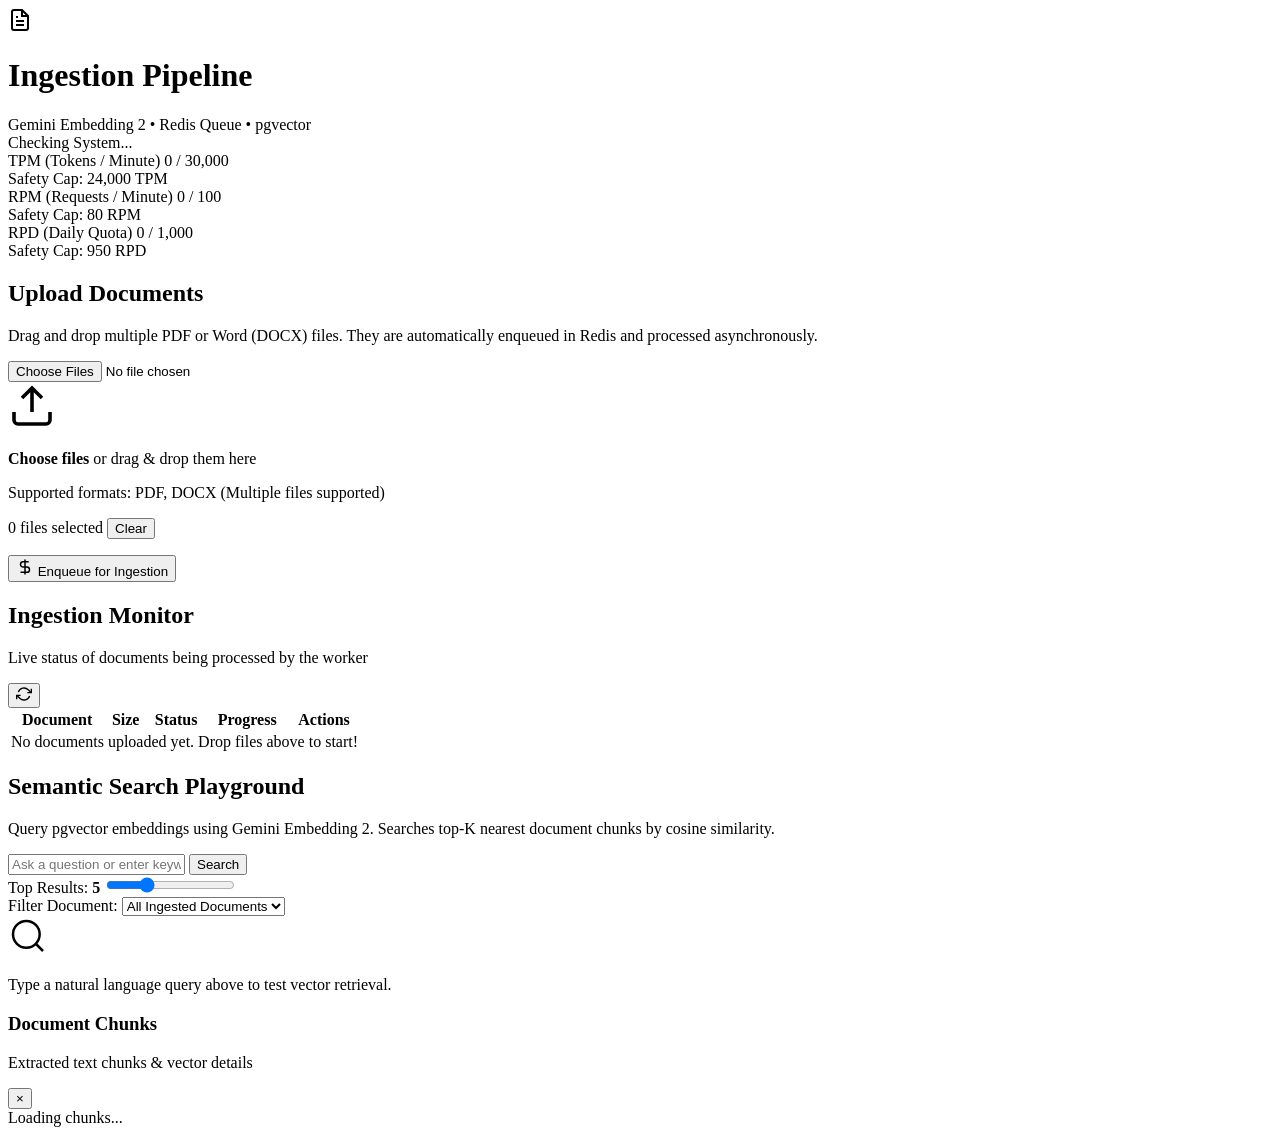
==== ingestion/app/static/index.html @ a0317230 "everything" ====
<!DOCTYPE html>
<html lang="en">
<head>
  <meta charset="UTF-8" />
  <meta name="viewport" content="width=device-width, initial-scale=1.0" />
  <title>Document Ingestion Pipeline | Gemini Embedding 2 & pgvector</title>
  <link rel="stylesheet" href="/static/style.css" />
  <link rel="preconnect" href="https://fonts.googleapis.com">
  <link rel="preconnect" href="https://fonts.gstatic.com" crossorigin>
  <link href="https://fonts.googleapis.com/css2?family=Inter:wght@400;500;600;700&family=JetBrains+Mono:wght@400;500&display=swap" rel="stylesheet">
</head>
<body>
  <div class="app-container">
    <!-- Header -->
    <header class="navbar">
      <div class="logo-group">
        <div class="logo-icon">
          <svg width="24" height="24" viewBox="0 0 24 24" fill="none" stroke="currentColor" stroke-width="2">
            <path d="M14 2H6a2 2 0 0 0-2 2v16a2 2 0 0 0 2 2h12a2 2 0 0 0 2-2V8z"></path>
            <polyline points="14 2 14 8 20 8"></polyline>
            <line x1="16" y1="13" x2="8" y2="13"></line>
            <line x1="16" y1="17" x2="8" y2="17"></line>
            <polyline points="10 9 9 9 8 9"></polyline>
          </svg>
        </div>
        <div>
          <h1 class="logo-title">Ingestion Pipeline</h1>
          <span class="logo-subtitle">Gemini Embedding 2 &bull; Redis Queue &bull; pgvector</span>
        </div>
      </div>
      <div class="header-right">
        <div id="system-health-badge" class="badge badge-health">
          <span class="status-dot"></span> Checking System...
        </div>
      </div>
    </header>

    <!-- Rate Limit Metrics Bar -->
    <section class="quota-dashboard">
      <div class="quota-card">
        <div class="quota-header">
          <span class="quota-label">TPM (Tokens / Minute)</span>
          <span class="quota-val" id="tpm-val">0 / 30,000</span>
        </div>
        <div class="progress-bar-bg">
          <div class="progress-bar-fill" id="tpm-fill" style="width: 0%;"></div>
        </div>
        <div class="quota-caption">Safety Cap: 24,000 TPM</div>
      </div>

      <div class="quota-card">
        <div class="quota-header">
          <span class="quota-label">RPM (Requests / Minute)</span>
          <span class="quota-val" id="rpm-val">0 / 100</span>
        </div>
        <div class="progress-bar-bg">
          <div class="progress-bar-fill" id="rpm-fill" style="width: 0%;"></div>
        </div>
        <div class="quota-caption">Safety Cap: 80 RPM</div>
      </div>

      <div class="quota-card">
        <div class="quota-header">
          <span class="quota-label">RPD (Daily Quota)</span>
          <span class="quota-val" id="rpd-val">0 / 1,000</span>
        </div>
        <div class="progress-bar-bg">
          <div class="progress-bar-fill" id="rpd-fill" style="width: 0%;"></div>
        </div>
        <div class="quota-caption">Safety Cap: 950 RPD</div>
      </div>
    </section>

    <!-- Main Content Layout -->
    <main class="main-layout">
      <!-- Left Column: Upload & Live Ingestion -->
      <section class="content-left">
        <!-- Multi-file Dropzone -->
        <div class="card dropzone-card">
          <h2 class="card-title">Upload Documents</h2>
          <p class="card-desc">Drag and drop multiple PDF or Word (DOCX) files. They are automatically enqueued in Redis and processed asynchronously.</p>
          
          <div id="drop-area" class="drop-area">
            <input type="file" id="file-elem" multiple accept=".pdf,.docx,.doc" class="file-input" />
            <div class="drop-prompt">
              <svg width="48" height="48" viewBox="0 0 24 24" fill="none" stroke="currentColor" stroke-width="1.8">
                <path d="M21 15v4a2 2 0 0 1-2 2H5a2 2 0 0 1-2-2v-4"></path>
                <polyline points="17 8 12 3 7 8"></polyline>
                <line x1="12" y1="3" x2="12" y2="15"></line>
              </svg>
              <p class="drop-main-text"><strong>Choose files</strong> or drag & drop them here</p>
              <p class="drop-hint">Supported formats: PDF, DOCX (Multiple files supported)</p>
            </div>
          </div>

          <!-- Staged Files Preview -->
          <div id="staged-files-list" class="staged-files-list hidden">
            <div class="staged-header">
              <span id="staged-count">0 files selected</span>
              <button id="clear-staged-btn" class="btn btn-secondary btn-sm">Clear</button>
            </div>
            <ul id="staged-items" class="staged-items"></ul>
            <button id="upload-btn" class="btn btn-primary btn-block">
              <svg width="18" height="18" viewBox="0 0 24 24" fill="none" stroke="currentColor" stroke-width="2">
                <path d="M12 2v20M17 5H9.5a3.5 3.5 0 0 0 0 7h5a3.5 3.5 0 0 1 0 7H6"></path>
              </svg>
              Enqueue for Ingestion
            </button>
          </div>
        </div>

        <!-- Ingestion Status Table -->
        <div class="card table-card">
          <div class="card-header-flex">
            <div>
              <h2 class="card-title">Ingestion Monitor</h2>
              <p class="card-desc">Live status of documents being processed by the worker</p>
            </div>
            <button id="refresh-docs-btn" class="btn btn-secondary btn-sm" title="Refresh">
              <svg width="16" height="16" viewBox="0 0 24 24" fill="none" stroke="currentColor" stroke-width="2">
                <polyline points="23 4 23 10 17 10"></polyline>
                <polyline points="1 20 1 14 7 14"></polyline>
                <path d="M3.51 9a9 9 0 0 1 14.85-3.36L23 10M1 14l4.64 4.36A9 9 0 0 0 20.49 15"></path>
              </svg>
            </button>
          </div>

          <div class="table-responsive">
            <table class="documents-table">
              <thead>
                <tr>
                  <th>Document</th>
                  <th>Size</th>
                  <th>Status</th>
                  <th>Progress</th>
                  <th>Actions</th>
                </tr>
              </thead>
              <tbody id="documents-tbody">
                <tr>
                  <td colspan="5" class="empty-state">No documents uploaded yet. Drop files above to start!</td>
                </tr>
              </tbody>
            </table>
          </div>
        </div>
      </section>

      <!-- Right Column: Semantic Search Playground -->
      <section class="content-right">
        <div class="card search-card">
          <h2 class="card-title">Semantic Search Playground</h2>
          <p class="card-desc">Query pgvector embeddings using Gemini Embedding 2. Searches top-K nearest document chunks by cosine similarity.</p>

          <form id="search-form" class="search-form">
            <div class="search-input-group">
              <input 
                type="text" 
                id="search-query" 
                class="input-field" 
                placeholder="Ask a question or enter keywords..." 
                required 
              />
              <button type="submit" id="search-btn" class="btn btn-primary">Search</button>
            </div>

            <div class="search-options">
              <div class="option-item">
                <label for="top-k-slider">Top Results: <strong id="top-k-display">5</strong></label>
                <input type="range" id="top-k-slider" min="1" max="15" value="5" />
              </div>
              <div class="option-item">
                <label for="filter-doc">Filter Document:</label>
                <select id="filter-doc" class="input-select">
                  <option value="">All Ingested Documents</option>
                </select>
              </div>
            </div>
          </form>

          <div id="search-results-container" class="search-results-container">
            <div class="search-placeholder">
              <svg width="40" height="40" viewBox="0 0 24 24" fill="none" stroke="currentColor" stroke-width="1.5">
                <circle cx="11" cy="11" r="8"></circle>
                <line x1="21" y1="21" x2="16.65" y2="16.65"></line>
              </svg>
              <p>Type a natural language query above to test vector retrieval.</p>
            </div>
          </div>
        </div>
      </section>
    </main>

    <!-- Chunk Inspector Modal -->
    <div id="chunk-modal" class="modal hidden">
      <div class="modal-backdrop" id="modal-backdrop"></div>
      <div class="modal-content">
        <div class="modal-header">
          <div>
            <h3 class="modal-title" id="modal-doc-title">Document Chunks</h3>
            <p class="modal-subtitle" id="modal-doc-subtitle">Extracted text chunks & vector details</p>
          </div>
          <button class="modal-close-btn" id="modal-close-btn">&times;</button>
        </div>
        <div class="modal-body" id="modal-body">
          <div class="loading-spinner">Loading chunks...</div>
        </div>
      </div>
    </div>
  </div>

  <script src="/static/app.js"></script>
</body>
</html>
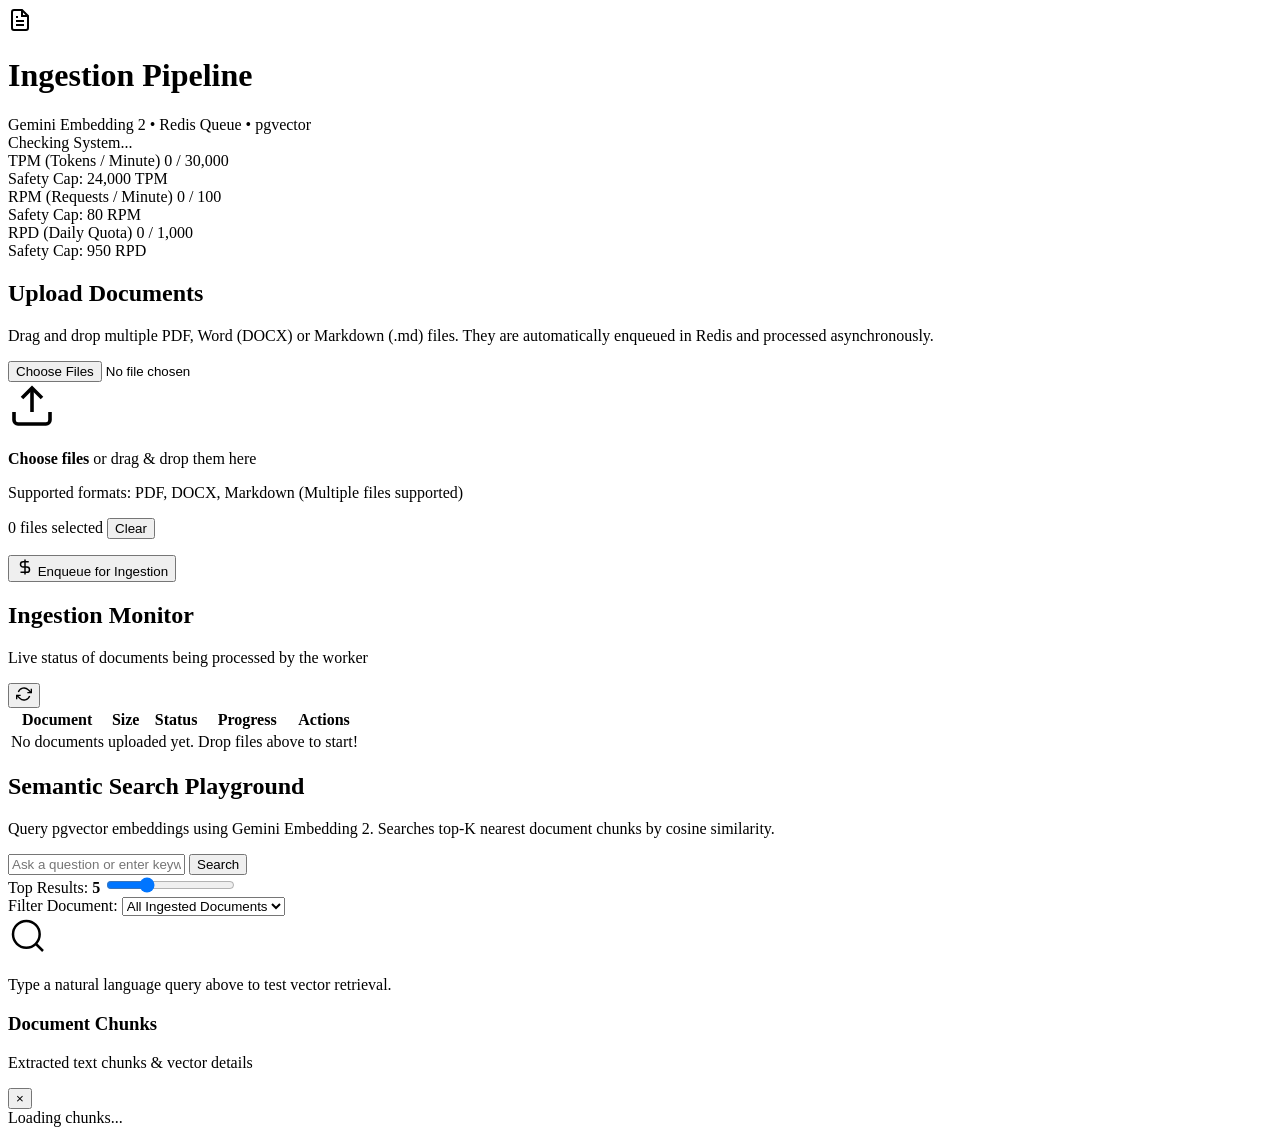
==== commit 5e396e6b: "feat: support Markdown file uploads and parsing" ====
--- a/ingestion/app/static/index.html
+++ b/ingestion/app/static/index.html
@@ -78,10 +78,10 @@
         <!-- Multi-file Dropzone -->
         <div class="card dropzone-card">
           <h2 class="card-title">Upload Documents</h2>
-          <p class="card-desc">Drag and drop multiple PDF or Word (DOCX) files. They are automatically enqueued in Redis and processed asynchronously.</p>
+          <p class="card-desc">Drag and drop multiple PDF, Word (DOCX) or Markdown (.md) files. They are automatically enqueued in Redis and processed asynchronously.</p>
           
           <div id="drop-area" class="drop-area">
-            <input type="file" id="file-elem" multiple accept=".pdf,.docx,.doc" class="file-input" />
+            <input type="file" id="file-elem" multiple accept=".pdf,.docx,.doc,.md,.markdown" class="file-input" />
             <div class="drop-prompt">
               <svg width="48" height="48" viewBox="0 0 24 24" fill="none" stroke="currentColor" stroke-width="1.8">
                 <path d="M21 15v4a2 2 0 0 1-2 2H5a2 2 0 0 1-2-2v-4"></path>
@@ -89,7 +89,7 @@
                 <line x1="12" y1="3" x2="12" y2="15"></line>
               </svg>
               <p class="drop-main-text"><strong>Choose files</strong> or drag & drop them here</p>
-              <p class="drop-hint">Supported formats: PDF, DOCX (Multiple files supported)</p>
+              <p class="drop-hint">Supported formats: PDF, DOCX, Markdown (Multiple files supported)</p>
             </div>
           </div>
 
